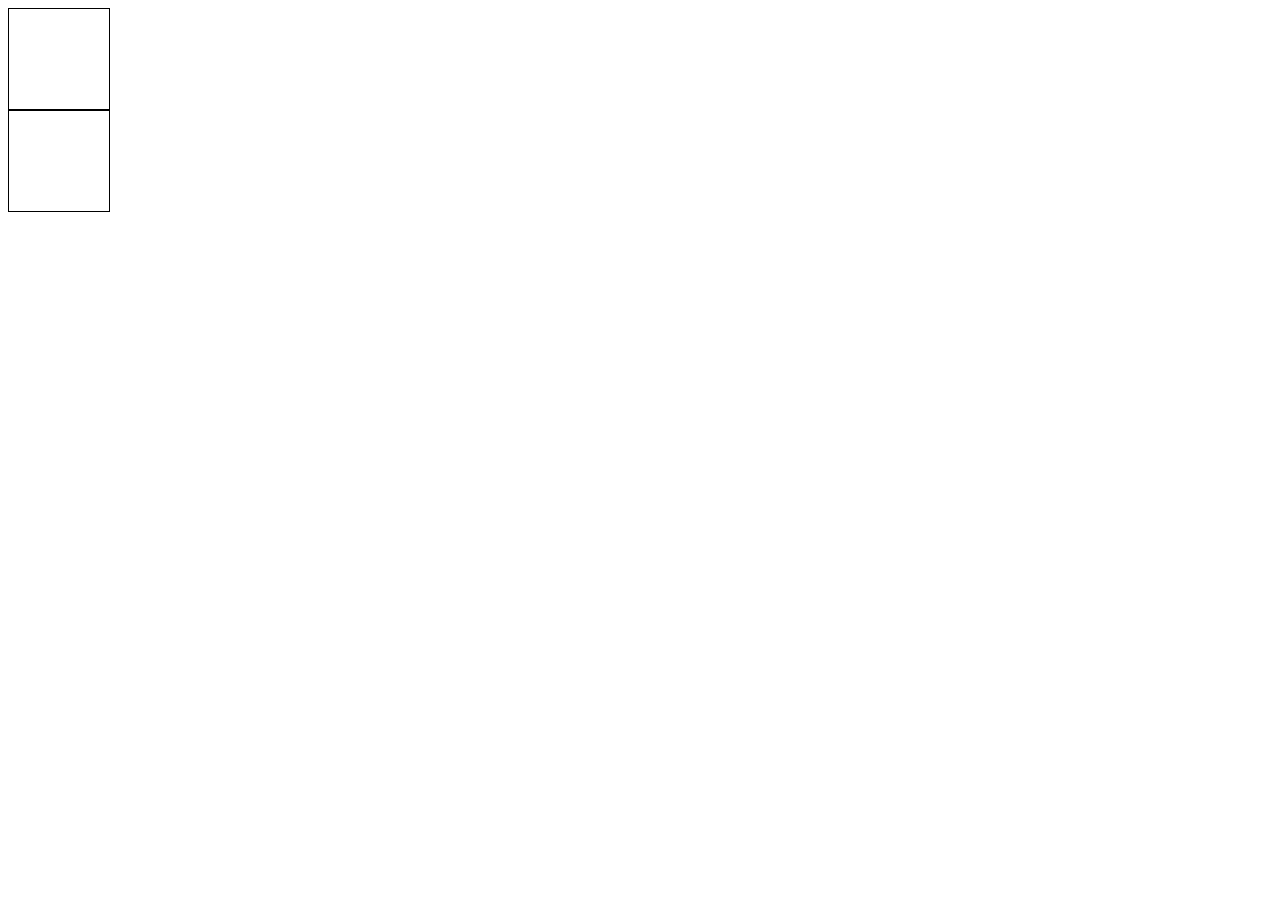
==== hobby.html @ ce7c2cc2 "first commit" ====
<!DOCTYPE html>
<html lang="en">

<head>
    <meta charset="UTF-8">
    <meta name="viewport" content="width=device-width, initial-scale=1.0">
    <title>Document</title>
    <style type = "text/css">
        .thumbnail{
            border : 1px solid black;
            width : 100px;
            height: 100px;
        }
        .thumbnail:nth-child(even){
            position: absolute;
        }
    </style>
</head>

<body>
    <div>
        <div class="thumbnail"></div>
    </div>

    <div>
        <div class="thumbnail"></div>
    </div>
</body>

</html>
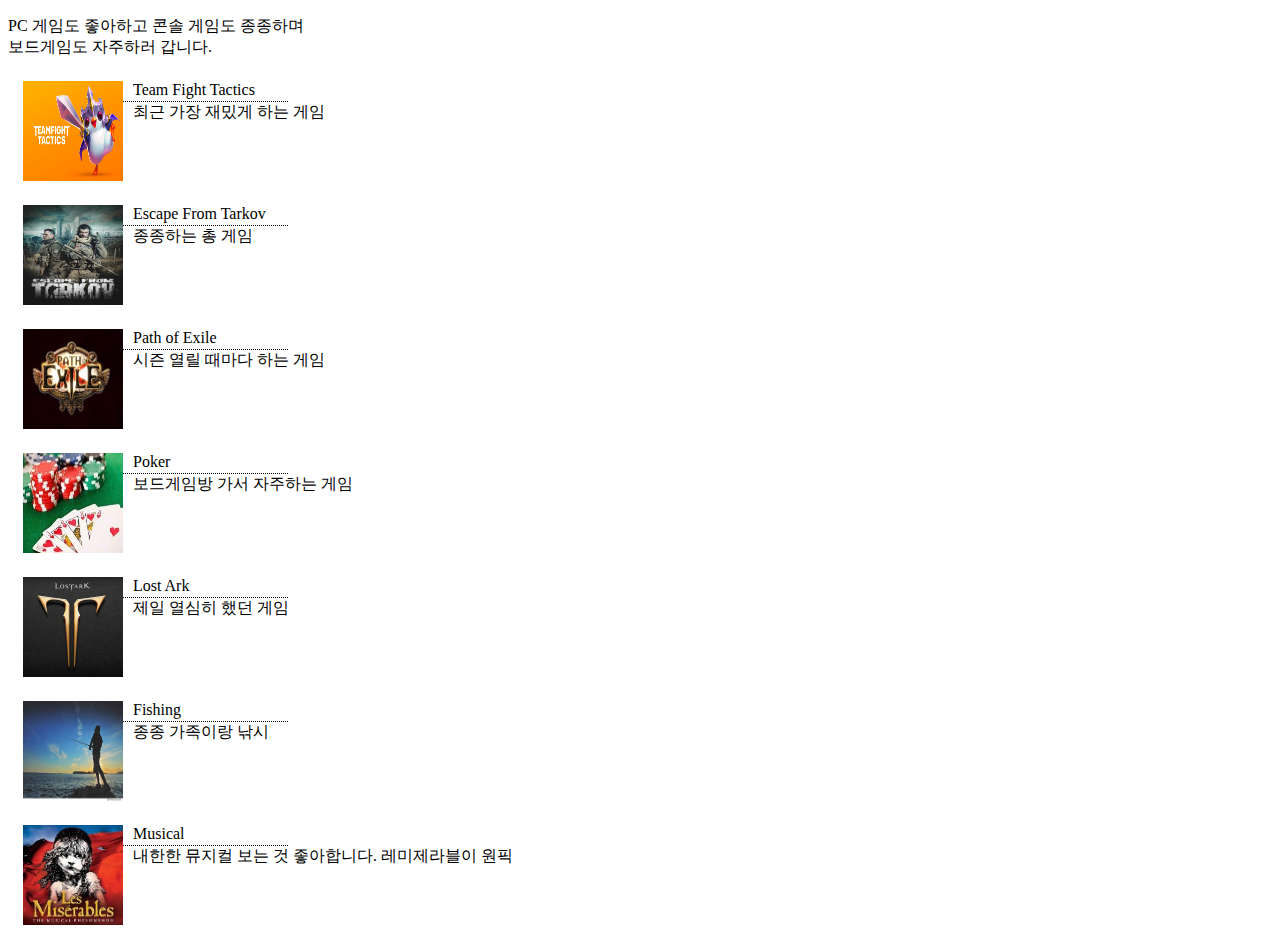
==== commit b887352b: "commit" ====
--- a/hobby.html
+++ b/hobby.html
@@ -5,25 +5,91 @@
     <meta charset="UTF-8">
     <meta name="viewport" content="width=device-width, initial-scale=1.0">
     <title>Document</title>
-    <style type = "text/css">
-        .thumbnail{
-            border : 1px solid black;
-            width : 100px;
+    <style type="text/css">
+        .panel {
+            display: block;
+            margin-top: 23px;
+            margin-left:15px;
+        }
+
+        .panel > div {
+            margin-right: 10px;
+        }
+
+        .thumbnail {
+            float: left;
+            width: 100px;
             height: 100px;
         }
-        .thumbnail:nth-child(even){
-            position: absolute;
+        .description{
+            margin-left: 15px;
+        }
+        .title {
+            height: 20px;
+            width : 250px;
+            border-bottom: 1px dotted black;
+        }
+        .text {
+            height: 80px;
+        }
+        img{
+            width: 100%;
+            height: 100%;
         }
     </style>
 </head>
 
 <body>
-    <div>
-        <div class="thumbnail"></div>
+    <p>PC 게임도 좋아하고 콘솔 게임도 종종하며 <br>
+    보드게임도 자주하러 갑니다.</p>
+    <div class="panel">
+        <div class="thumbnail"><img src="./assets/imgs/tft.jpg"></div>
+        <div class="description">
+            <div class="title">Team Fight Tactics</div>
+            <div class="text">최근 가장 재밌게 하는 게임</div>
+        </div>
     </div>
-
-    <div>
-        <div class="thumbnail"></div>
+    <div class="panel">
+        <div class="thumbnail"><img src="./assets/imgs/eft.webp"></div>
+        <div class="description">
+            <div class="title">Escape From Tarkov</div>
+            <div class="text">종종하는 총 게임</div>
+        </div>
+    </div>
+    <div class="panel">
+        <div class="thumbnail"><img src="./assets/imgs/poe.jfif"></div>
+        <div class="description"> 
+            <div class="title">Path of Exile</div>
+            <div class="text">시즌 열릴 때마다 하는 게임</div>
+        </div>
+    </div>
+    <div class="panel">
+        <div class="thumbnail"><img src="./assets/imgs/poker.jfif"></div>
+        <div class="description"> 
+            <div class="title">Poker</div>
+            <div class="text">보드게임방 가서 자주하는 게임</div>
+        </div>
+    </div>
+    <div class="panel">
+        <div class="thumbnail"><img src="./assets/imgs/lostark.jpg"></div>
+        <div class="description"> 
+            <div class="title">Lost Ark</div>
+            <div class="text">제일 열심히 했던 게임</div>
+        </div>  
+    </div>
+    <div class="panel">
+        <div class="thumbnail"><img src="./assets/imgs/fishing.jfif"></div>
+        <div class="description"> 
+            <div class="title">Fishing</div>
+            <div class="text">종종 가족이랑 낚시</div>
+        </div>
+    </div>
+    <div class="panel">
+        <div class="thumbnail"><img src="./assets/imgs/musical.jfif"></div>
+        <div class="description"> 
+            <div class="title">Musical</div>
+            <div class="text">내한한 뮤지컬 보는 것 좋아합니다. 레미제라블이 원픽</div>
+        </div>
     </div>
 </body>
 
